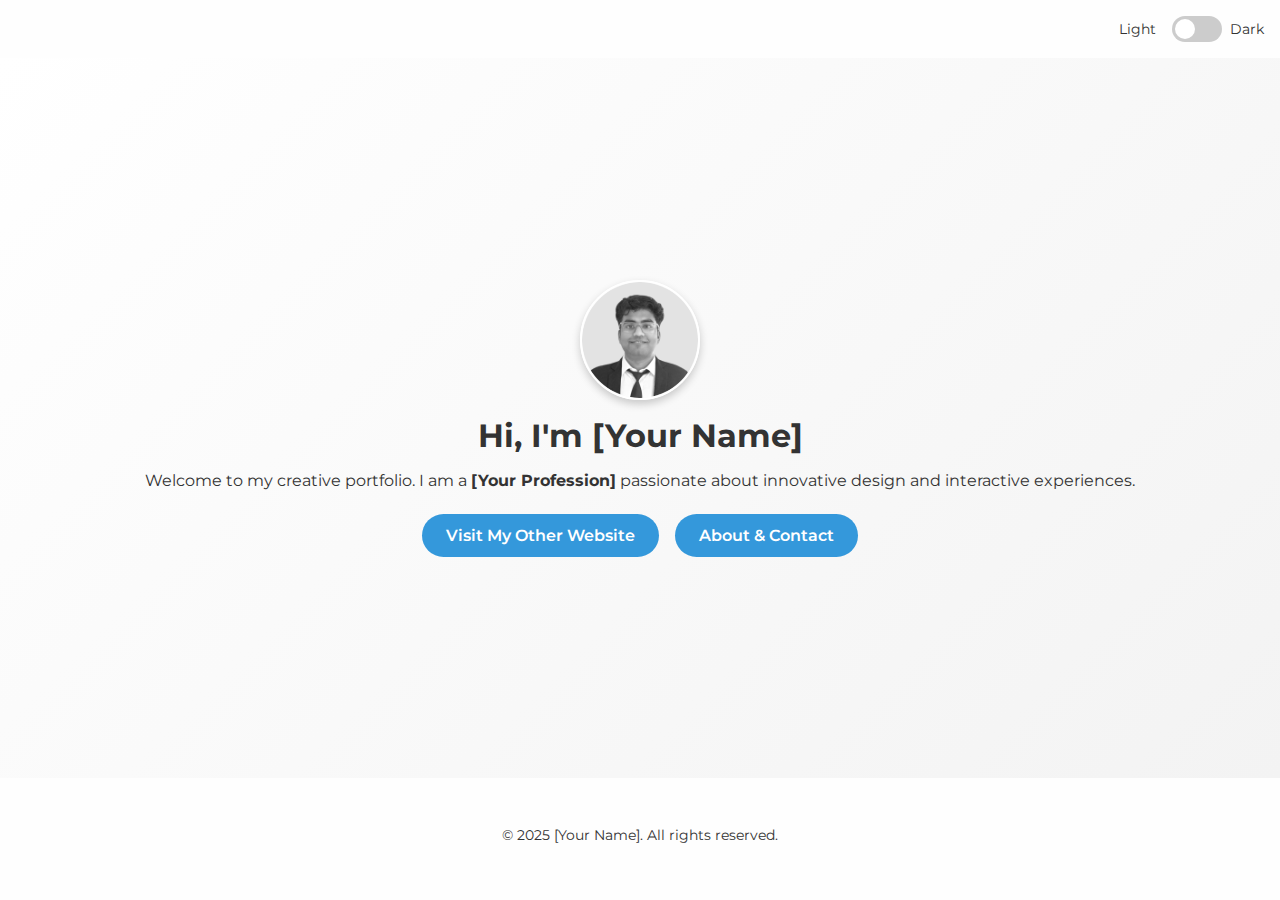
==== personal_web/index.html @ 2a182fb1 "name change" ====
<!DOCTYPE html>
<html lang="en">
  <head>
    <meta charset="UTF-8" />
    <meta name="viewport" content="width=device-width, initial-scale=1.0" />
    <title>My Portfolio</title>
    <!-- Link to external CSS -->
    <link rel="stylesheet" href="assets/css/styles.css" />
    <!-- Google Font -->
    <link
      href="https://fonts.googleapis.com/css2?family=Montserrat:wght@400;600&display=swap"
      rel="stylesheet"
    />
  </head>
  <body>
    <!-- Header with slider toggle switch -->
    <header>
      <label class="theme-switch">
        <span class="theme-label left-label">Light</span>
        <input type="checkbox" id="theme-toggle" />
        <span class="slider"></span>
        <span class="theme-label right-label">Dark</span>
      </label>
    </header>

    <!-- Hero Section with minimalistic formal background -->
    <section class="hero">
      <div class="hero-content">
        <!-- Profile Image (circular) above the text -->
        <img
          src="assets/images/profile.jpg"
          alt="Profile Picture"
          class="profile-pic"
        />

        <h1 class="hero-title">Hi, I'm [Your Name]</h1>
        <p class="hero-subtitle">
          Welcome to my creative portfolio. I am a
          <strong>[Your Profession]</strong> passionate about innovative design
          and interactive experiences.
        </p>
        <div class="buttons">
          <!-- Button to your other website -->
          <a
            href="https://yourotherwebsite.com"
            target="_blank"
            class="btn"
            >Visit My Other Website</a
          >
          <!-- Button to the About & Contact page -->
          <a href="contact.html" class="btn">About &amp; Contact</a>
        </div>
      </div>
    </section>

    <!-- Footer -->
    <footer>
      <p>&copy; 2025 [Your Name]. All rights reserved.</p>
    </footer>

    <!-- Script File -->
    <script src="assets/js/script.js"></script>
  </body>
</html>
---- personal_web/assets/css/styles.css ----
/* ---------------------- RESET & BASIC STYLES ---------------------- */
* {
  margin: 0;
  padding: 0;
  box-sizing: border-box;
}

body {
  font-family: 'Montserrat', sans-serif;
  transition: background-color 0.3s, color 0.3s;
}

/* ------------------- THEME COLORS (Light & Dark) -------------------- */
/* Default Light Theme Colors */
:root {
  --bg-color: #fefefe;
  --text-color: #333333;
  --primary-color: #3498db;
  --btn-bg: #3498db;
  --btn-text: #ffffff;
  /* Background gradient for hero section */
  --hero-gradient: linear-gradient(135deg, #ffffff 0%, #f3f3f3 100%);
}

/* Dark Theme Colors */
body.dark-theme {
  --bg-color: #1e1e1e;
  --text-color: #fefefe;
  --primary-color: #2980b9;
  --btn-bg: #2980b9;
  --btn-text: #ffffff;
  /* Dark gradient background for hero section */
  --hero-gradient: linear-gradient(#1e1e1e 100%);
}

body {
  background-color: var(--bg-color);
  color: var(--text-color);
}

/* ----------------------- HEADER & THEME SWITCH ----------------------- */
header {
  display: flex;
  justify-content: flex-end;
  padding: 1rem;
}

/* Slider Toggle Switch Styles */
.theme-switch {
  display: flex;
  align-items: center;
  gap: 0.5rem;
}

.theme-switch input[type="checkbox"] {
  opacity: 0;
  width: 0;
  height: 0;
}

.theme-switch .slider {
  position: relative;
  width: 50px;
  height: 26px;
  background-color: #ccc;
  border-radius: 15px;
  cursor: pointer;
  transition: 0.4s;
}

/* The moving circle */
.theme-switch .slider::before {
  content: "";
  position: absolute;
  height: 20px;
  width: 20px;
  left: 3px;
  bottom: 3px;
  background-color: #ffffff;
  border-radius: 50%;
  transition: 0.4s;
}

.theme-switch input:checked + .slider::before {
  transform: translateX(24px);
}

.theme-switch input:checked + .slider {
  background-color: var(--primary-color);
}

/* Style for the textual labels */
.theme-label {
  font-size: 0.9rem;
  user-select: none;
}

/* --------------------------- HERO SECTION --------------------------- */
/* --------------------------- HERO SECTION --------------------------- */
.hero {
  display: flex;
  justify-content: center;
  align-items: center;
  min-height: 80vh;
  background: var(--hero-gradient);
  padding: 2rem;
}

.hero-content {
  text-align: center;
}

/* Profile picture styling */
.profile-pic {
  width: 120px;                 /* Set a reasonable width */
  height: 120px;                /* Matching height for a perfect circle */
  border-radius: 50%;           /* Makes the image circular */
  object-fit: cover;            /* Ensures the image fills the container */
  margin: 0 auto 1rem auto;     /* Centers the image & adds space below */
  border: 2px solid #fff;       /* Optional white border (thicker) */
  box-shadow: 0 4px 8px rgba(0, 0, 0, 0.2); /* Optional shadow for depth */
  display: block;               /* Ensures margins apply correctly */
}

/* Optional: On very small screens, you can slightly reduce the pic size */
@media (max-width: 480px) {
  .profile-pic {
    width: 100px;
    height: 100px;
    margin-bottom: 1rem;
  }
}

/* ------------------------- BUTTON STYLES ------------------------- */
.buttons {
  display: flex;
  gap: 1rem;
  justify-content: center;
  margin-top: 1.5rem;
}

.btn {
  text-decoration: none;
  padding: 0.75rem 1.5rem;
  background-color: var(--btn-bg);
  color: var(--btn-text);
  border-radius: 25px;
  font-weight: 600;
  transition: 0.3s ease;
  position: relative;
  overflow: hidden;
}

.btn:hover {
  box-shadow: 0 0 10px var(--primary-color), 0 0 20px var(--primary-color);
}

/* --------------------------- MAIN CONTENT --------------------------- */
main {
  padding: 2rem;
  max-width: 800px;
  margin: 0 auto;
  text-align: center;
}

section {
  margin-bottom: 2rem;
}

h1, h2 {
  margin-bottom: 1rem;
}

/* ------------------------------ FOOTER ------------------------------ */
footer {
  text-align: center;
  padding: 1rem;
  font-size: 0.9rem;
}

/* ------------------------------ ANIMATIONS ------------------------------ */
@keyframes fadeInDown {
  0% {
    transform: translateY(-20px);
    opacity: 0;
  }
  100% {
    transform: translateY(0);
    opacity: 1;
  }
}

@keyframes fadeInUp {
  0% {
    transform: translateY(20px);
    opacity: 0;
  }
  100% {
    transform: translateY(0);
    opacity: 1;
  }
}
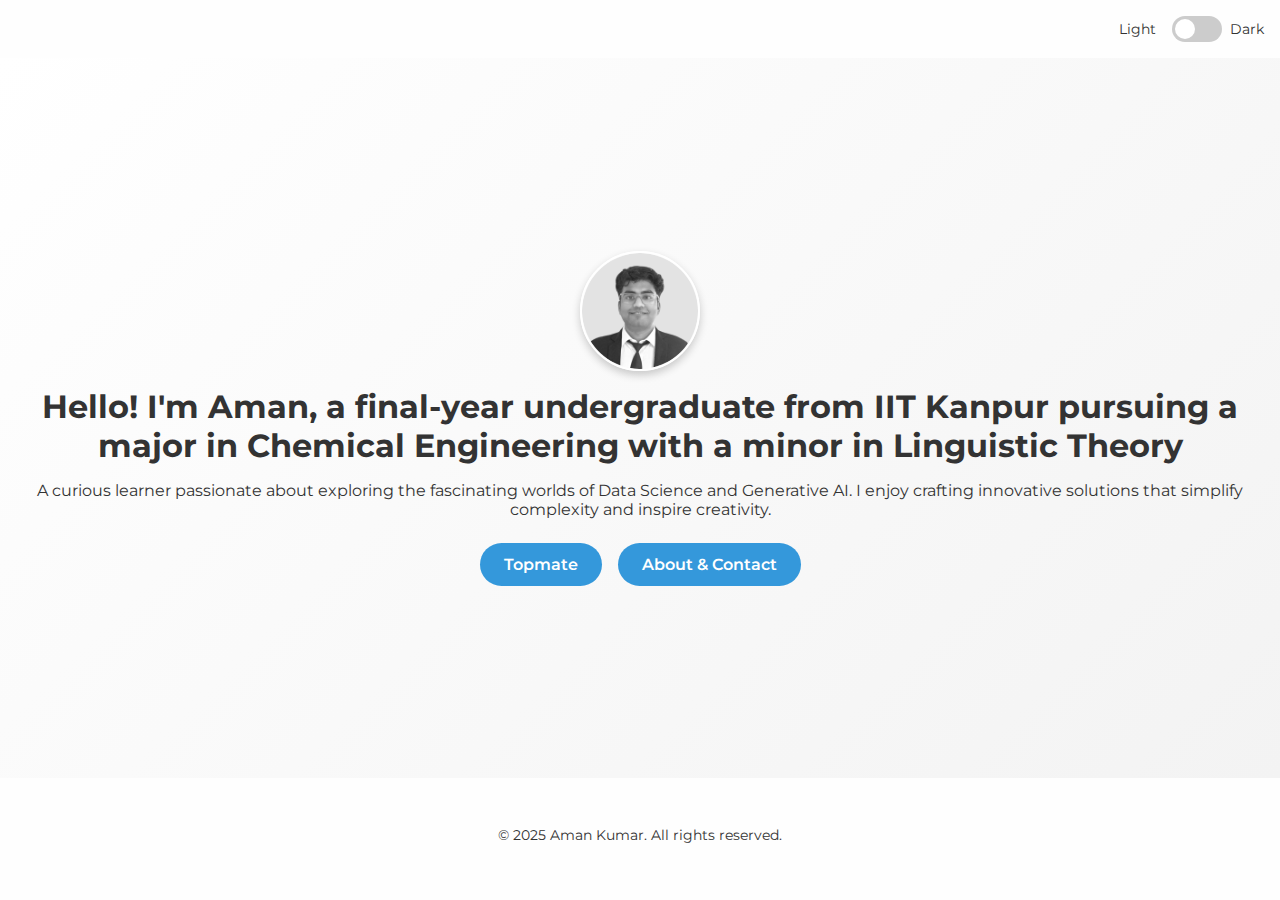
==== commit c874e859: "Update index.html" ====
--- a/personal_web/index.html
+++ b/personal_web/index.html
@@ -33,19 +33,17 @@
           class="profile-pic"
         />
 
-        <h1 class="hero-title">Hi, I'm [Your Name]</h1>
+        <h1 class="hero-title">Hello! I'm Aman, a final-year undergraduate from IIT Kanpur pursuing a major in Chemical Engineering with a minor in Linguistic Theory</h1>
         <p class="hero-subtitle">
-          Welcome to my creative portfolio. I am a
-          <strong>[Your Profession]</strong> passionate about innovative design
-          and interactive experiences.
+          A curious learner passionate about exploring the fascinating worlds of Data Science and Generative AI. I enjoy crafting innovative solutions that simplify complexity and inspire creativity.
         </p>
         <div class="buttons">
           <!-- Button to your other website -->
           <a
-            href="https://yourotherwebsite.com"
+            href="https://topmate.io/aman_iitkanpur"
             target="_blank"
             class="btn"
-            >Visit My Other Website</a
+            >Topmate</a
           >
           <!-- Button to the About & Contact page -->
           <a href="contact.html" class="btn">About &amp; Contact</a>
@@ -55,7 +53,7 @@
 
     <!-- Footer -->
     <footer>
-      <p>&copy; 2025 [Your Name]. All rights reserved.</p>
+      <p>&copy; 2025 Aman Kumar. All rights reserved.</p>
     </footer>
 
     <!-- Script File -->
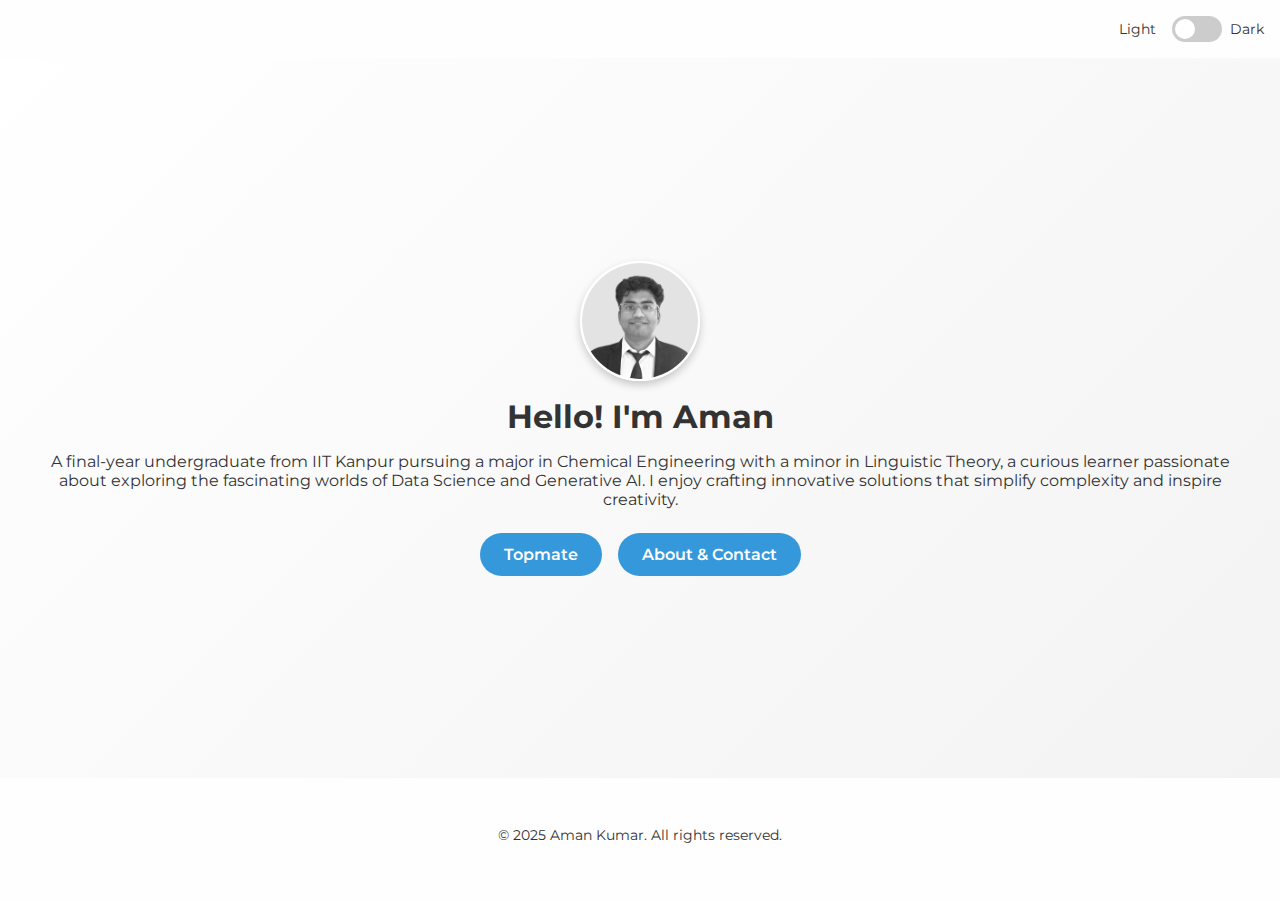
==== commit d392b569: "Update index.html" ====
--- a/personal_web/index.html
+++ b/personal_web/index.html
@@ -33,9 +33,9 @@
           class="profile-pic"
         />
 
-        <h1 class="hero-title">Hello! I'm Aman, a final-year undergraduate from IIT Kanpur pursuing a major in Chemical Engineering with a minor in Linguistic Theory</h1>
+        <h1 class="hero-title">Hello! I'm Aman</h1>
         <p class="hero-subtitle">
-          A curious learner passionate about exploring the fascinating worlds of Data Science and Generative AI. I enjoy crafting innovative solutions that simplify complexity and inspire creativity.
+          A final-year undergraduate from IIT Kanpur pursuing a major in Chemical Engineering with a minor in Linguistic Theory, a curious learner passionate about exploring the fascinating worlds of Data Science and Generative AI. I enjoy crafting innovative solutions that simplify complexity and inspire creativity.
         </p>
         <div class="buttons">
           <!-- Button to your other website -->
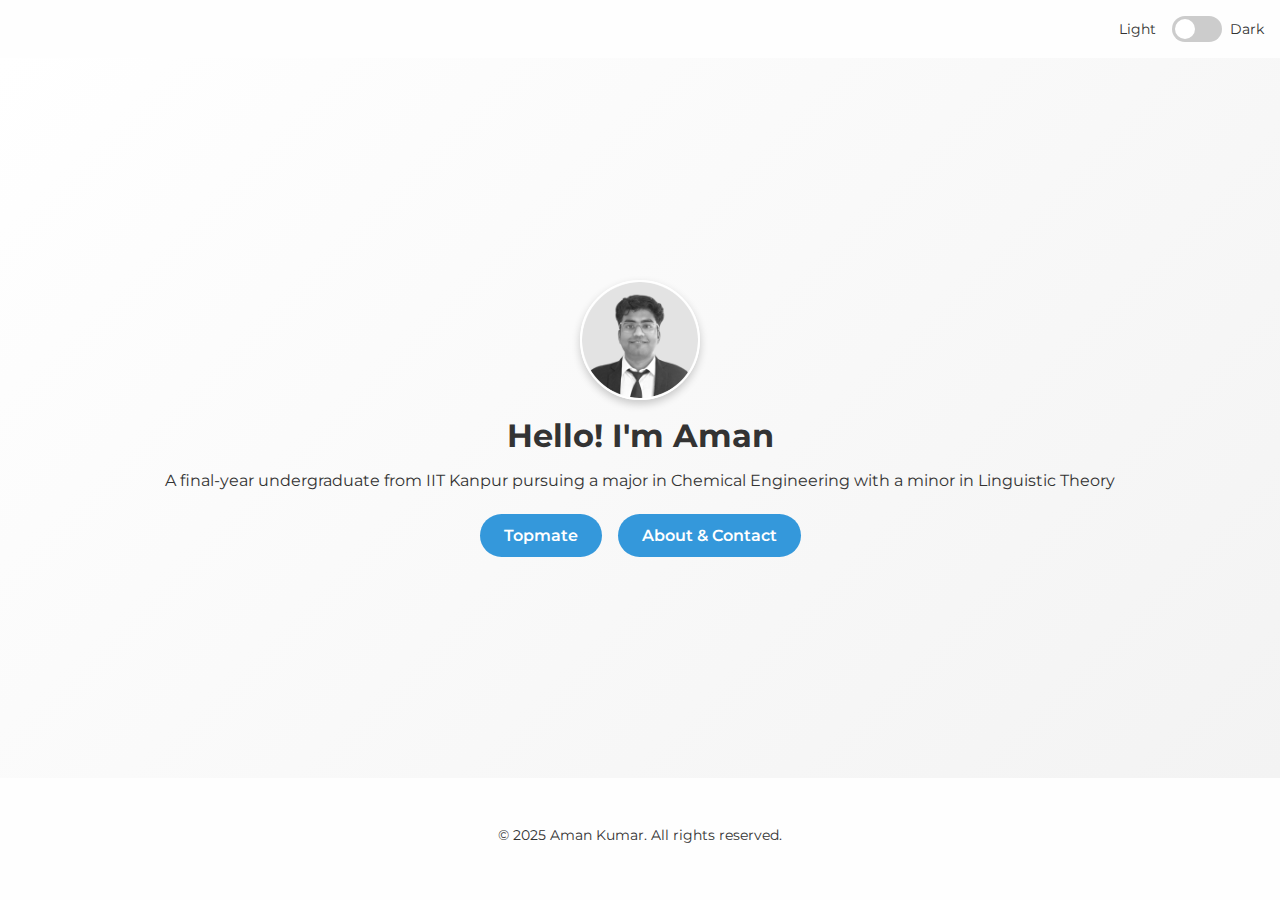
==== commit cbc670ef: "Update index.html" ====
--- a/personal_web/index.html
+++ b/personal_web/index.html
@@ -35,7 +35,7 @@
 
         <h1 class="hero-title">Hello! I'm Aman</h1>
         <p class="hero-subtitle">
-          A final-year undergraduate from IIT Kanpur pursuing a major in Chemical Engineering with a minor in Linguistic Theory, a curious learner passionate about exploring the fascinating worlds of Data Science and Generative AI. I enjoy crafting innovative solutions that simplify complexity and inspire creativity.
+          A final-year undergraduate from IIT Kanpur pursuing a major in Chemical Engineering with a minor in Linguistic Theory
         </p>
         <div class="buttons">
           <!-- Button to your other website -->
